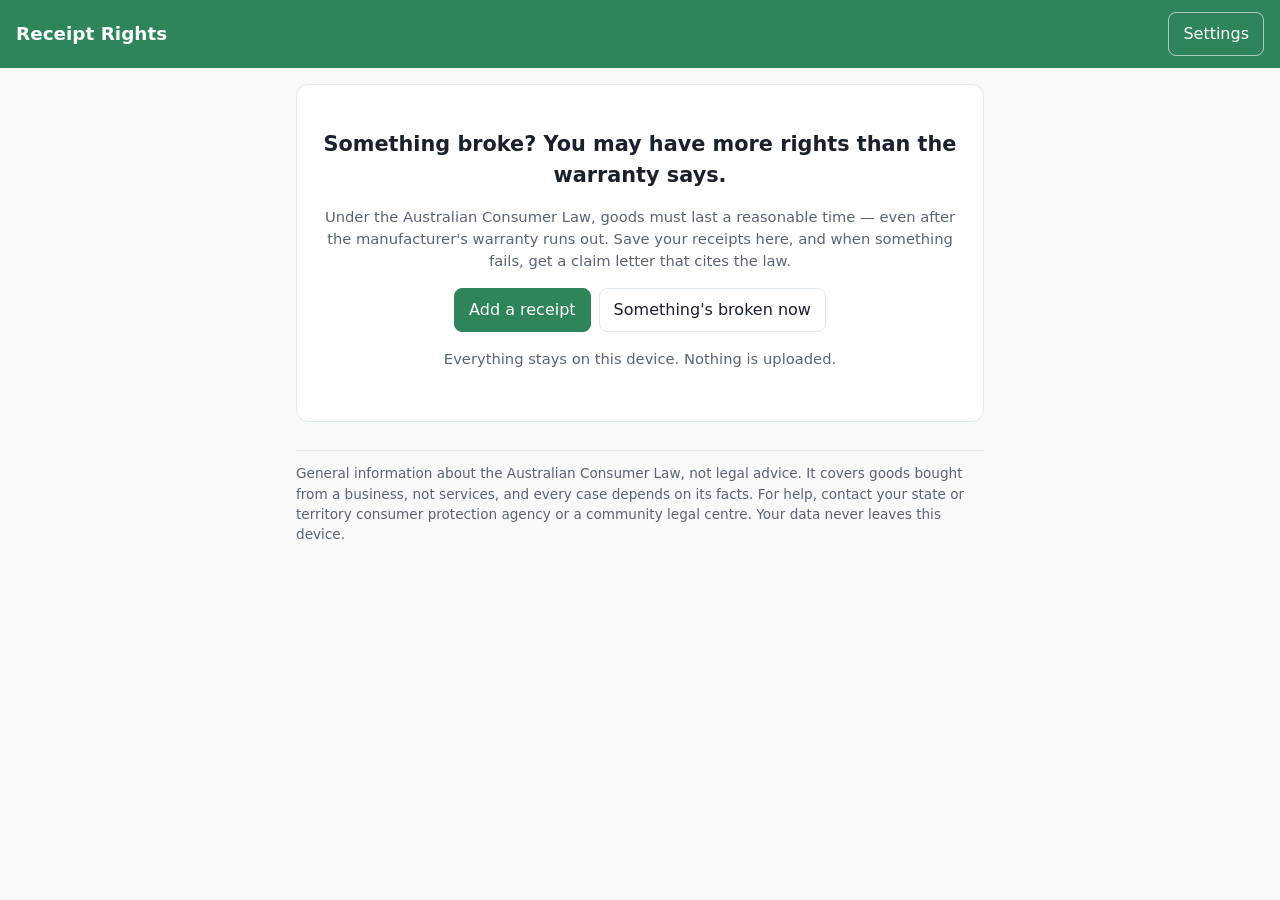
==== index.html @ 9ab0ddfc "Receipt Rights: receipt vault and Australian Consumer Law claim letter helper Static PWA, data stays" ====
<!doctype html>
<html lang="en-AU">
<head>
<meta charset="utf-8">
<meta name="viewport" content="width=device-width, initial-scale=1">
<title>Receipt Rights — your Australian Consumer Law claim helper</title>
<meta name="description" content="Keep your receipts, and when something breaks, find out your rights under the Australian Consumer Law and get a claim letter ready to send.">
<meta name="theme-color" content="#2f855a">
<link rel="manifest" href="manifest.json">
<link rel="icon" href="icon.svg" type="image/svg+xml">
<style>
  :root { --brand: #2f855a; --brand-dark: #276749; --ink: #1a202c; --muted: #5a6474; --line: #e2e8f0; --bg: #f7faf8; --warn: #b7791f; --bad: #c53030; --good: #2f855a; }
  * { box-sizing: border-box; }
  body { margin: 0; font: 16px/1.5 system-ui, -apple-system, "Segoe UI", Roboto, sans-serif; color: var(--ink); background: var(--bg); }
  header { background: var(--brand); color: #fff; padding: 12px 16px; display: flex; align-items: center; gap: 12px; position: sticky; top: 0; z-index: 5; }
  header h1 { font-size: 1.15rem; margin: 0; flex: 1; cursor: pointer; }
  header button { background: transparent; color: #fff; border: 1px solid rgba(255,255,255,.6); }
  main { max-width: 720px; margin: 0 auto; padding: 16px; }
  h2 { font-size: 1.3rem; margin: 8px 0 12px; }
  h3 { font-size: 1.05rem; margin: 20px 0 8px; }
  button, .btn { font: inherit; padding: 9px 14px; border-radius: 8px; border: 1px solid var(--line); background: #fff; color: var(--ink); cursor: pointer; text-decoration: none; display: inline-block; }
  button.primary, .btn.primary { background: var(--brand); color: #fff; border-color: var(--brand); }
  button.primary:hover { background: var(--brand-dark); }
  button.danger { color: var(--bad); border-color: #feb2b2; }
  .row { display: flex; gap: 8px; flex-wrap: wrap; align-items: center; }
  .spread { justify-content: space-between; }
  .card { background: #fff; border: 1px solid var(--line); border-radius: 12px; padding: 14px 16px; margin-bottom: 12px; }
  .item { cursor: pointer; display: flex; gap: 12px; align-items: center; }
  .item:hover { border-color: var(--brand); }
  .item .thumb { width: 52px; height: 52px; border-radius: 8px; object-fit: cover; background: var(--line); flex: none; }
  .item .meta { flex: 1; min-width: 0; }
  .item .name { font-weight: 600; }
  .muted { color: var(--muted); font-size: .92rem; }
  .pill { font-size: .78rem; padding: 2px 8px; border-radius: 10px; display: inline-block; }
  .pill.ok { background: #c6f6d5; color: #22543d; }
  .pill.off { background: #feebc8; color: #7b341e; }
  .pill.none { background: var(--line); color: var(--muted); }
  label { display: block; font-weight: 600; margin: 14px 0 4px; }
  label .muted { font-weight: 400; }
  input[type=text], input[type=number], input[type=date], input[type=search], select, textarea { width: 100%; font: inherit; padding: 9px 10px; border: 1px solid #cbd5e0; border-radius: 8px; background: #fff; }
  textarea { min-height: 84px; }
  .grid2 { display: grid; grid-template-columns: 1fr 1fr; gap: 0 12px; }
  @media (max-width: 520px) { .grid2 { grid-template-columns: 1fr; } }
  fieldset { border: 1px solid var(--line); border-radius: 10px; margin: 14px 0; padding: 8px 14px 12px; }
  legend { font-weight: 600; padding: 0 6px; }
  .opt { display: flex; gap: 8px; align-items: flex-start; font-weight: 400; margin: 8px 0; }
  .opt input { margin-top: 4px; }
  .photos { display: flex; gap: 8px; flex-wrap: wrap; margin-top: 8px; }
  .photos figure { margin: 0; position: relative; }
  .photos img { width: 96px; height: 96px; object-fit: cover; border-radius: 8px; border: 1px solid var(--line); cursor: zoom-in; }
  .photos button { position: absolute; top: 2px; right: 2px; padding: 0 6px; font-size: .8rem; }
  .verdict { border-left: 6px solid var(--muted); }
  .verdict.strong { border-left-color: var(--good); }
  .verdict.moderate { border-left-color: var(--warn); }
  .verdict.weak, .verdict.none { border-left-color: var(--bad); }
  .verdict h3 { margin-top: 0; }
  ul.tight { margin: 6px 0; padding-left: 20px; }
  pre.letter { white-space: pre-wrap; font: 15px/1.55 Georgia, "Times New Roman", serif; background: #fff; border: 1px solid var(--line); border-radius: 10px; padding: 18px; margin: 0; }
  .disclaimer { font-size: .85rem; color: var(--muted); border-top: 1px solid var(--line); margin-top: 28px; padding-top: 12px; }
  .empty { text-align: center; padding: 36px 16px; }
  .toast { position: fixed; bottom: 20px; left: 50%; transform: translateX(-50%); background: var(--ink); color: #fff; padding: 10px 16px; border-radius: 8px; z-index: 20; }
  dialog { border: none; border-radius: 12px; padding: 0; max-width: 92vw; }
  dialog img { display: block; max-width: 92vw; max-height: 85vh; }
  .hidden { display: none !important; }
  @media print {
    header, .no-print, .disclaimer { display: none !important; }
    body { background: #fff; }
    main { padding: 0; }
    pre.letter { border: none; padding: 0; }
  }
</style>
</head>
<body>
<header>
  <h1 id="home-link">Receipt Rights</h1>
  <button id="settings-btn" type="button">Settings</button>
</header>
<main id="app" aria-live="polite"></main>
<dialog id="viewer"><img alt="Receipt photo"></dialog>
<script src="acl.js"></script>
<script src="app.js"></script>
</body>
</html>
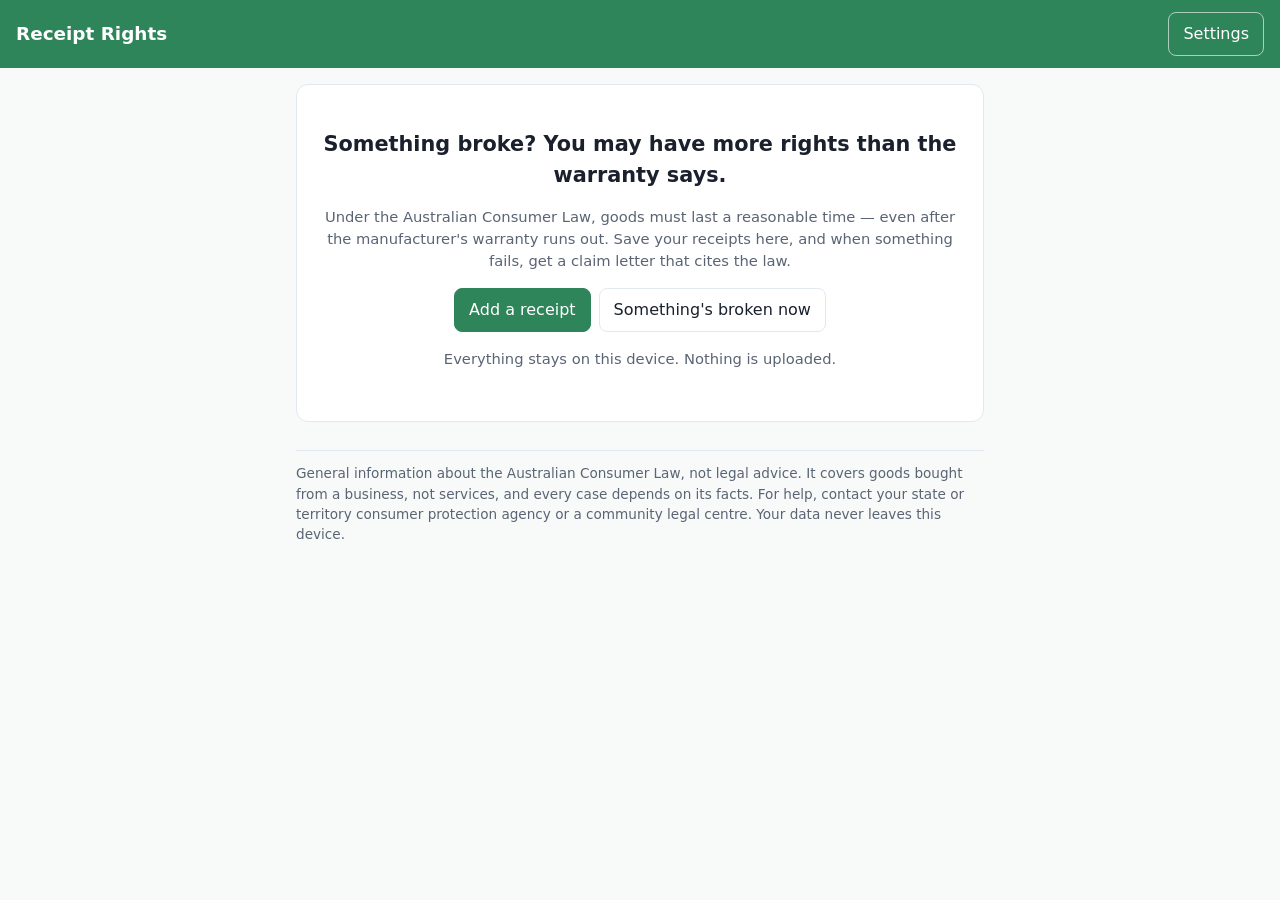
==== commit 7411476f: "Business-use cap is $40k before July 2021 and inclusive; add .ics warranty and lifespan reminders Ci" ====
--- a/index.html
+++ b/index.html
@@ -78,6 +78,7 @@
 <main id="app" aria-live="polite"></main>
 <dialog id="viewer"><img alt="Receipt photo"></dialog>
 <script src="acl.js"></script>
+<script src="reminders.js"></script>
 <script src="app.js"></script>
 </body>
 </html>
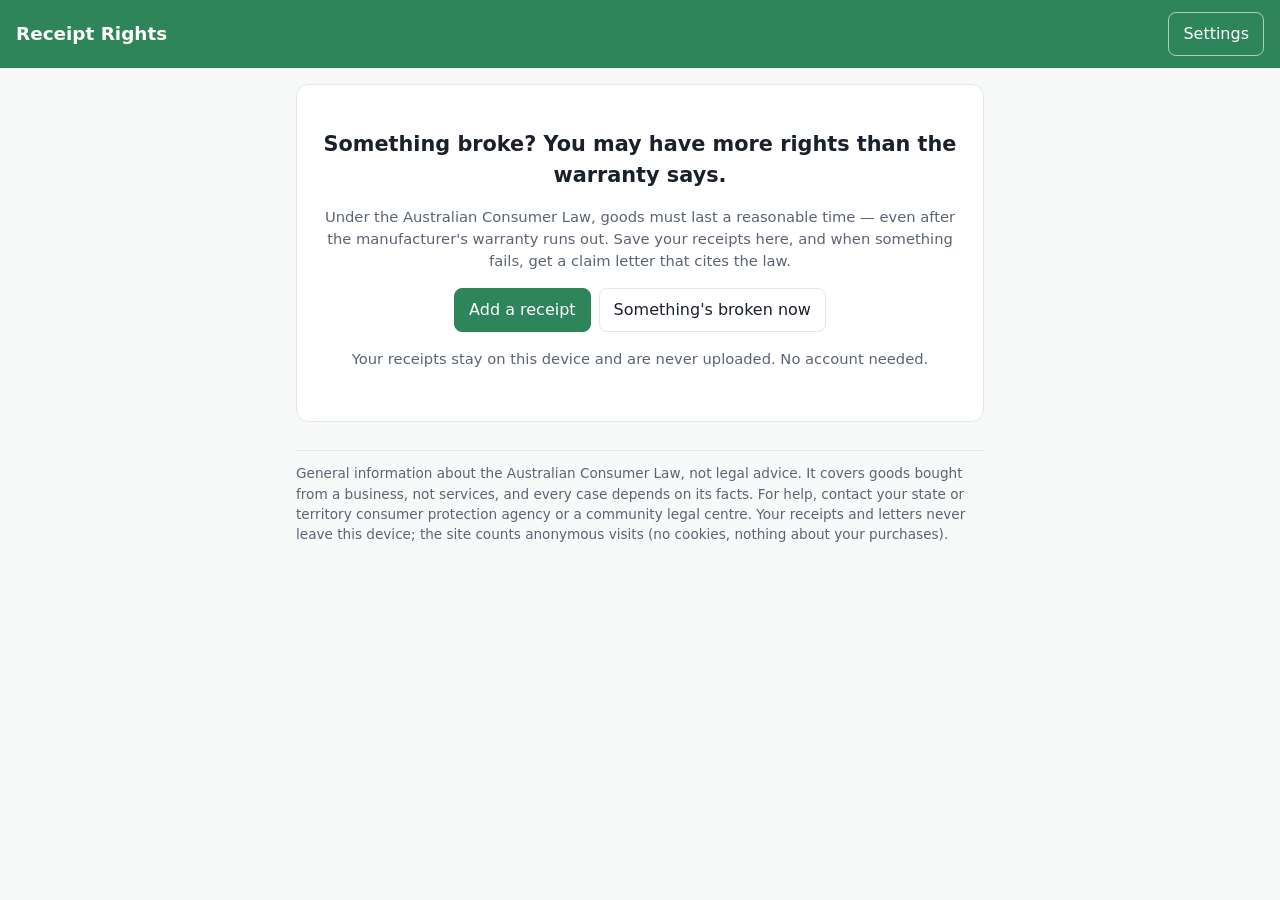
==== commit c612f70f: "Offer calendar reminders right after saving a receipt; add cookie-free GoatCounter on the live site " ====
--- a/index.html
+++ b/index.html
@@ -58,6 +58,7 @@
   pre.letter { white-space: pre-wrap; font: 15px/1.55 Georgia, "Times New Roman", serif; background: #fff; border: 1px solid var(--line); border-radius: 10px; padding: 18px; margin: 0; }
   .disclaimer { font-size: .85rem; color: var(--muted); border-top: 1px solid var(--line); margin-top: 28px; padding-top: 12px; }
   .empty { text-align: center; padding: 36px 16px; }
+  .notice { border-color: var(--brand); background: #f0fff4; }
   .toast { position: fixed; bottom: 20px; left: 50%; transform: translateX(-50%); background: var(--ink); color: #fff; padding: 10px 16px; border-radius: 8px; z-index: 20; }
   dialog { border: none; border-radius: 12px; padding: 0; max-width: 92vw; }
   dialog img { display: block; max-width: 92vw; max-height: 85vh; }
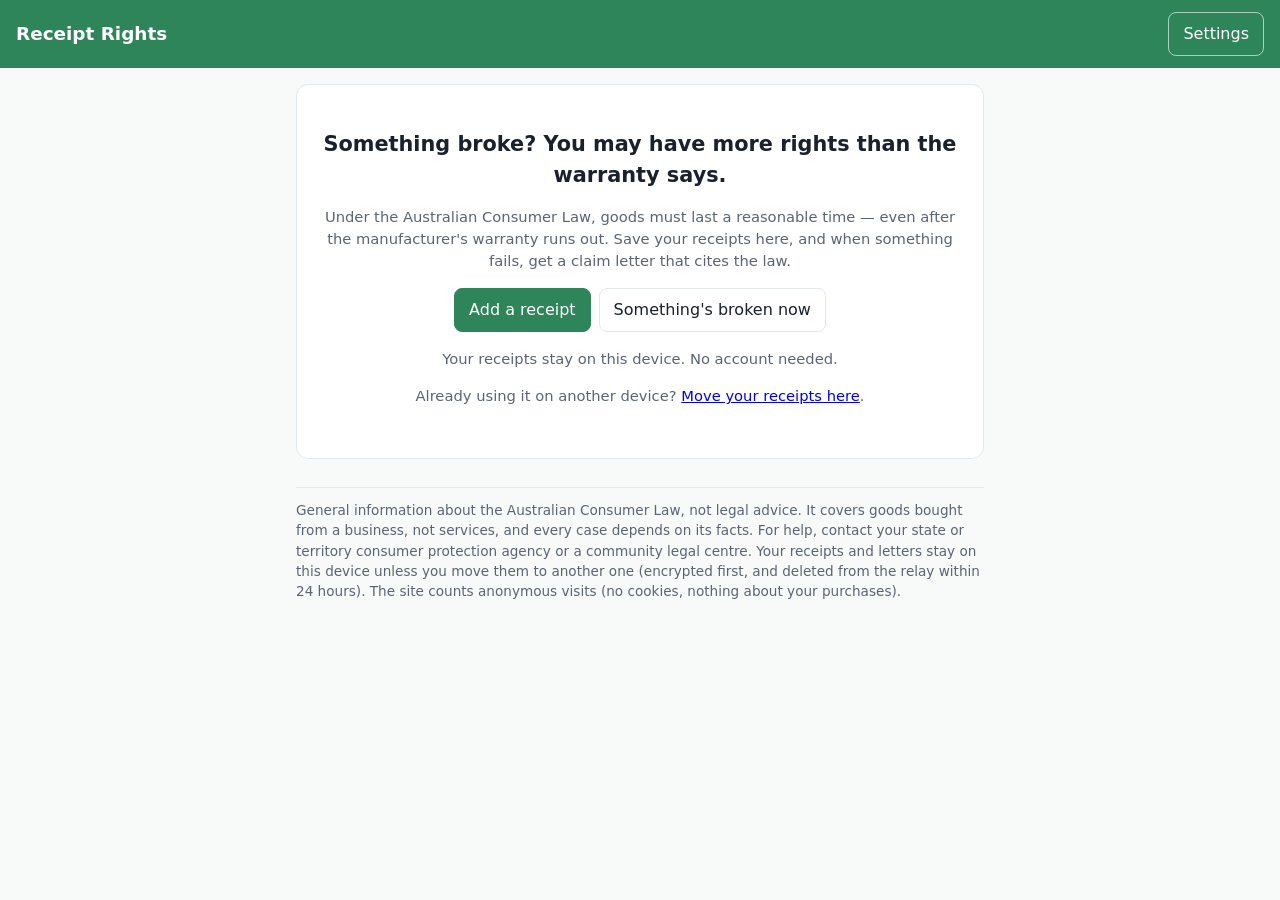
==== commit 5e925bbb: "Add encrypted move-to-another-device transfer Receipts are per-browser, so a laptop and phone never " ====
--- a/index.html
+++ b/index.html
@@ -8,6 +8,19 @@
 <meta name="theme-color" content="#2f855a">
 <link rel="manifest" href="manifest.json">
 <link rel="icon" href="icon.svg" type="image/svg+xml">
+<link rel="apple-touch-icon" href="apple-touch-icon.png">
+<meta name="apple-mobile-web-app-title" content="Receipts">
+<meta property="og:type" content="website">
+<meta property="og:site_name" content="Receipt Rights">
+<meta property="og:title" content="Receipt Rights — keep the receipt, claim your rights">
+<meta property="og:description" content="Snap the receipt now. When it breaks, find out what the Australian Consumer Law gives you and get a claim letter. Free, no account, receipts stay on your phone.">
+<meta property="og:url" content="https://donkalot.github.io/receipt-rights/">
+<meta property="og:image" content="https://donkalot.github.io/receipt-rights/og.png">
+<meta property="og:image:width" content="1200">
+<meta property="og:image:height" content="630">
+<meta property="og:image:alt" content="Receipt Rights: snap the receipt now; when it breaks, get an Australian Consumer Law claim letter.">
+<meta property="og:locale" content="en_AU">
+<meta name="twitter:card" content="summary_large_image">
 <style>
   :root { --brand: #2f855a; --brand-dark: #276749; --ink: #1a202c; --muted: #5a6474; --line: #e2e8f0; --bg: #f7faf8; --warn: #b7791f; --bad: #c53030; --good: #2f855a; }
   * { box-sizing: border-box; }
@@ -80,6 +93,8 @@
 <dialog id="viewer"><img alt="Receipt photo"></dialog>
 <script src="acl.js"></script>
 <script src="reminders.js"></script>
+<script src="qrcode.js"></script>
+<script src="transfer.js"></script>
 <script src="app.js"></script>
 </body>
 </html>
